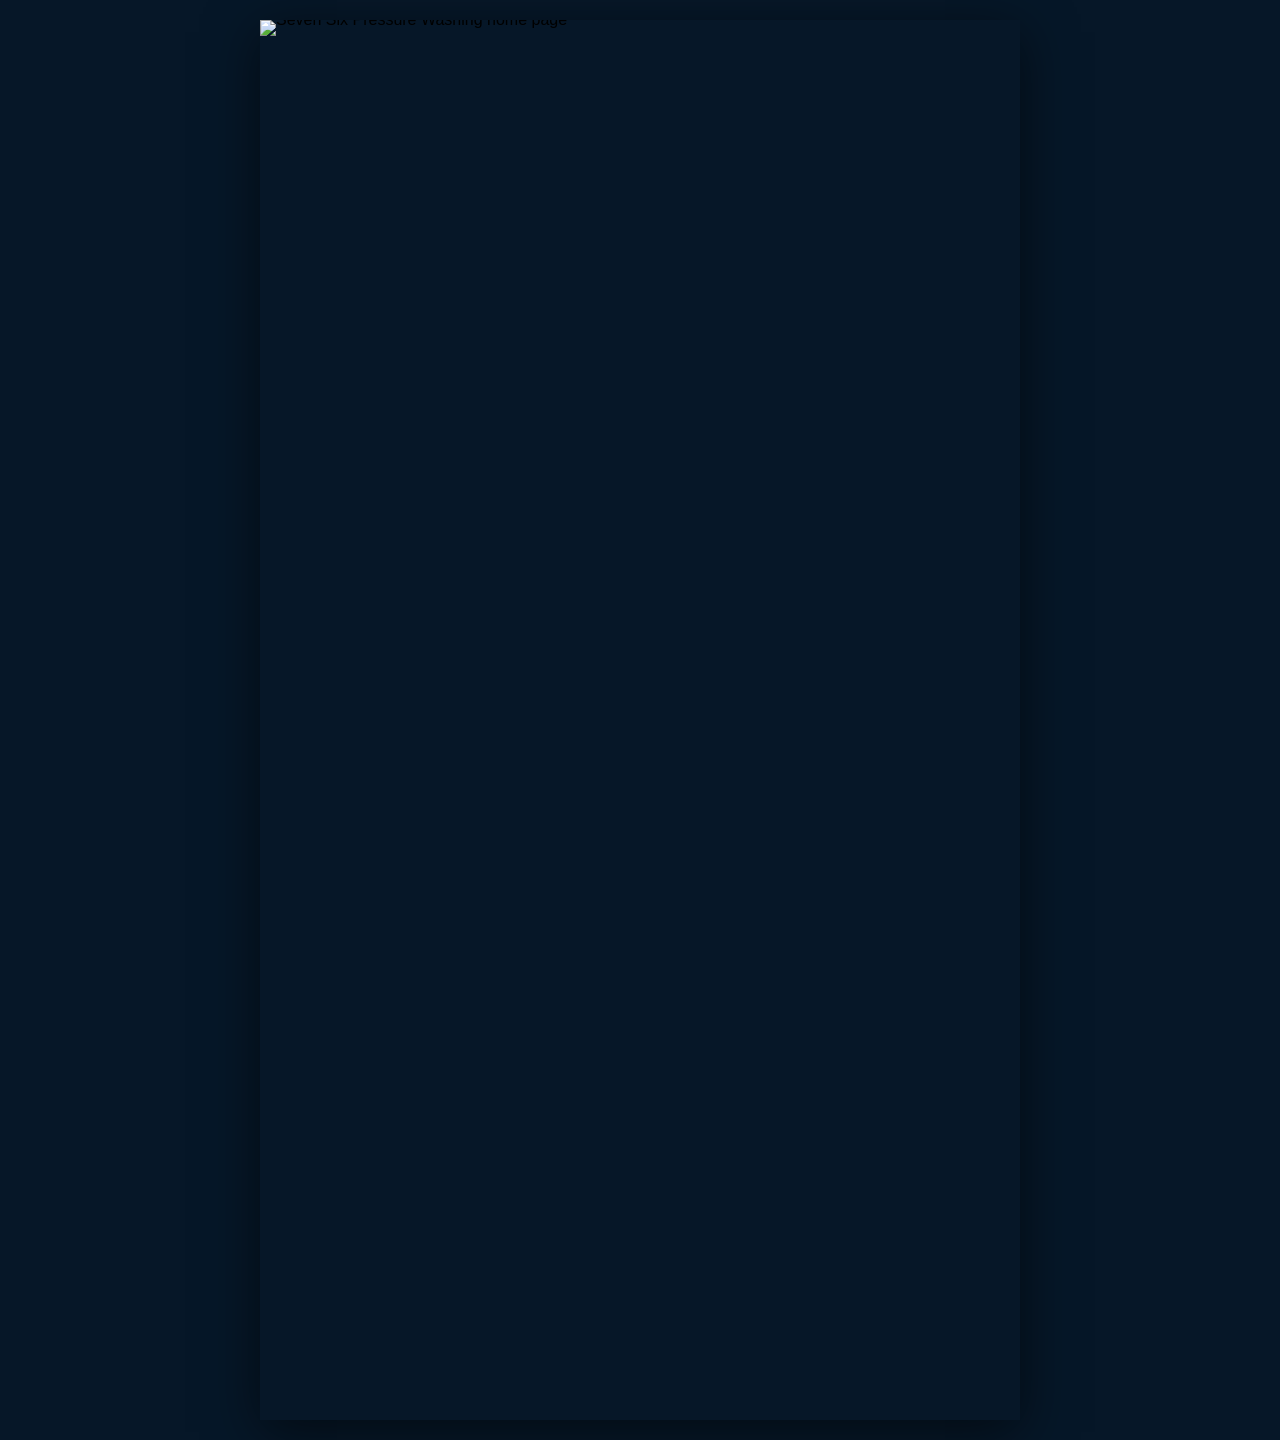
==== index.html @ 6db72140 "Fix home artwork loading on GitHub Pages" ====
<!doctype html><html lang="en"><head><meta charset="utf-8"><meta name="viewport" content="width=device-width,initial-scale=1"><title>Seven Six Pressure Washing LLC</title><link rel="stylesheet" href="styles.css"></head><body><main class="page-shell home-page"><img class="page-art" src="https://raw.githubusercontent.com/cm5wxjmcpv-bit/Seven-six/main/assets/home.webp" alt="Seven Six Pressure Washing home page"><a class="hotspot h-logo" href="index.html" aria-label="Home"></a><a class="hotspot h-home" href="index.html" aria-label="Home"></a><a class="hotspot h-gallery" href="gallery.html" aria-label="Gallery"></a><a class="hotspot h-quote" href="quote.html" aria-label="Get a Quote"></a><a class="hotspot h-phone" href="tel:+12766348064" aria-label="Call 276-634-8064"></a><a class="hotspot h-cta1" href="quote.html" aria-label="Get a Free Quote"></a><a class="hotspot h-cta2" href="quote.html" aria-label="Get a Free Quote"></a></main></body></html>
---- styles.css ----
*{box-sizing:border-box}html,body{margin:0;min-height:100%;background:#061728;font-family:Arial,Helvetica,sans-serif}.page-shell{position:relative;margin:0 auto;width:min(100vw,760px);line-height:0;overflow:hidden;background:#061728}.home-page{aspect-ratio:519/956}.gallery-page{aspect-ratio:494/956}.quote-page{aspect-ratio:505/956}.page-art{display:block;width:100%;height:100%;object-fit:fill}.hotspot{position:absolute;z-index:20;display:block}.h-logo{left:3%;top:0;width:35%;height:6%}.h-home{left:40%;top:0;width:10%;height:6%}.h-gallery{left:50%;top:0;width:10%;height:6%}.h-quote{left:59%;top:0;width:15%;height:6%}.h-phone{left:74%;top:0;width:24%;height:6%}.h-cta1{left:8%;top:31.8%;width:46%;height:4.9%}.h-cta2{left:24%;top:76.3%;width:54%;height:5.6%}.g-logo{left:2%;top:0;width:35%;height:6%}.g-home{left:39%;top:0;width:11%;height:6%}.g-gallery{left:50%;top:0;width:12%;height:6%}.g-quote{left:62%;top:0;width:15%;height:6%}.g-phone{left:77%;top:0;width:22%;height:6%}.q-logo{left:2%;top:0;width:35%;height:6%}.q-home{left:39%;top:0;width:10%;height:6%}.q-gallery{left:49%;top:0;width:12%;height:6%}.q-quote{left:61%;top:0;width:16%;height:6%}.q-phone{left:77%;top:0;width:22%;height:6%}.q-contact-phone{left:62%;top:31.4%;width:33%;height:4%}.q-email{left:59%;top:35.3%;width:39%;height:4%}.hours-cover{position:absolute;z-index:12;left:57.3%;top:43.6%;width:42.7%;height:11.8%;background:#07192d}.overlay-form{position:absolute;z-index:25;inset:0;line-height:1.2;pointer-events:none}.qf,.q-checks,.q-submit,.q-status{position:absolute;pointer-events:auto}.qf{border:1px solid rgba(7,25,45,.2);background:rgba(255,255,255,.96);color:#10243b;border-radius:2px;padding:0 2%;font-size:clamp(8px,2.1vw,14px);outline:none}.qf:focus{box-shadow:0 0 0 2px #d71920}.qf-name{left:4.2%;top:31.1%;width:49.4%;height:3.4%}.qf-phone{left:4.2%;top:35.0%;width:49.4%;height:3.4%}.qf-email{left:4.2%;top:38.9%;width:49.4%;height:3.4%}.qf-address{left:4.2%;top:42.9%;width:49.4%;height:3.4%}.qf-type{left:4.2%;top:48.7%;width:49.4%;height:3.7%;padding-right:1%}.qf-sqft{left:4.2%;top:52.9%;width:49.4%;height:3.4%}.q-checks{left:4.3%;top:58.4%;width:49%;height:8.9%;display:grid;grid-template-columns:1fr 1fr;grid-auto-rows:1fr;column-gap:2%;font-size:clamp(6px,1.45vw,10px);color:#0b2440;line-height:1.15}.q-checks label{display:flex;align-items:center;white-space:nowrap}.q-checks input{width:auto;margin:0 4px 0 0}.qf-details{left:4.2%;top:68.3%;width:49.4%;height:7.5%;padding-top:1.5%;resize:none}.q-submit{left:4.2%;top:77.0%;width:49.4%;height:4.2%;border:0;background:transparent;cursor:pointer}.q-status{left:4.2%;top:81.5%;width:49.4%;min-height:3%;background:#fff;color:#10243b;font-size:clamp(7px,1.6vw,11px);line-height:1.2;text-align:center;padding:1%;display:none}.q-status.show{display:block}.sr-only{position:absolute!important;width:1px!important;height:1px!important;padding:0!important;margin:-1px!important;overflow:hidden!important;clip:rect(0,0,0,0)!important;white-space:nowrap!important;border:0!important}@media(min-width:761px){body{padding:20px 0}.page-shell{box-shadow:0 12px 50px #0008}}
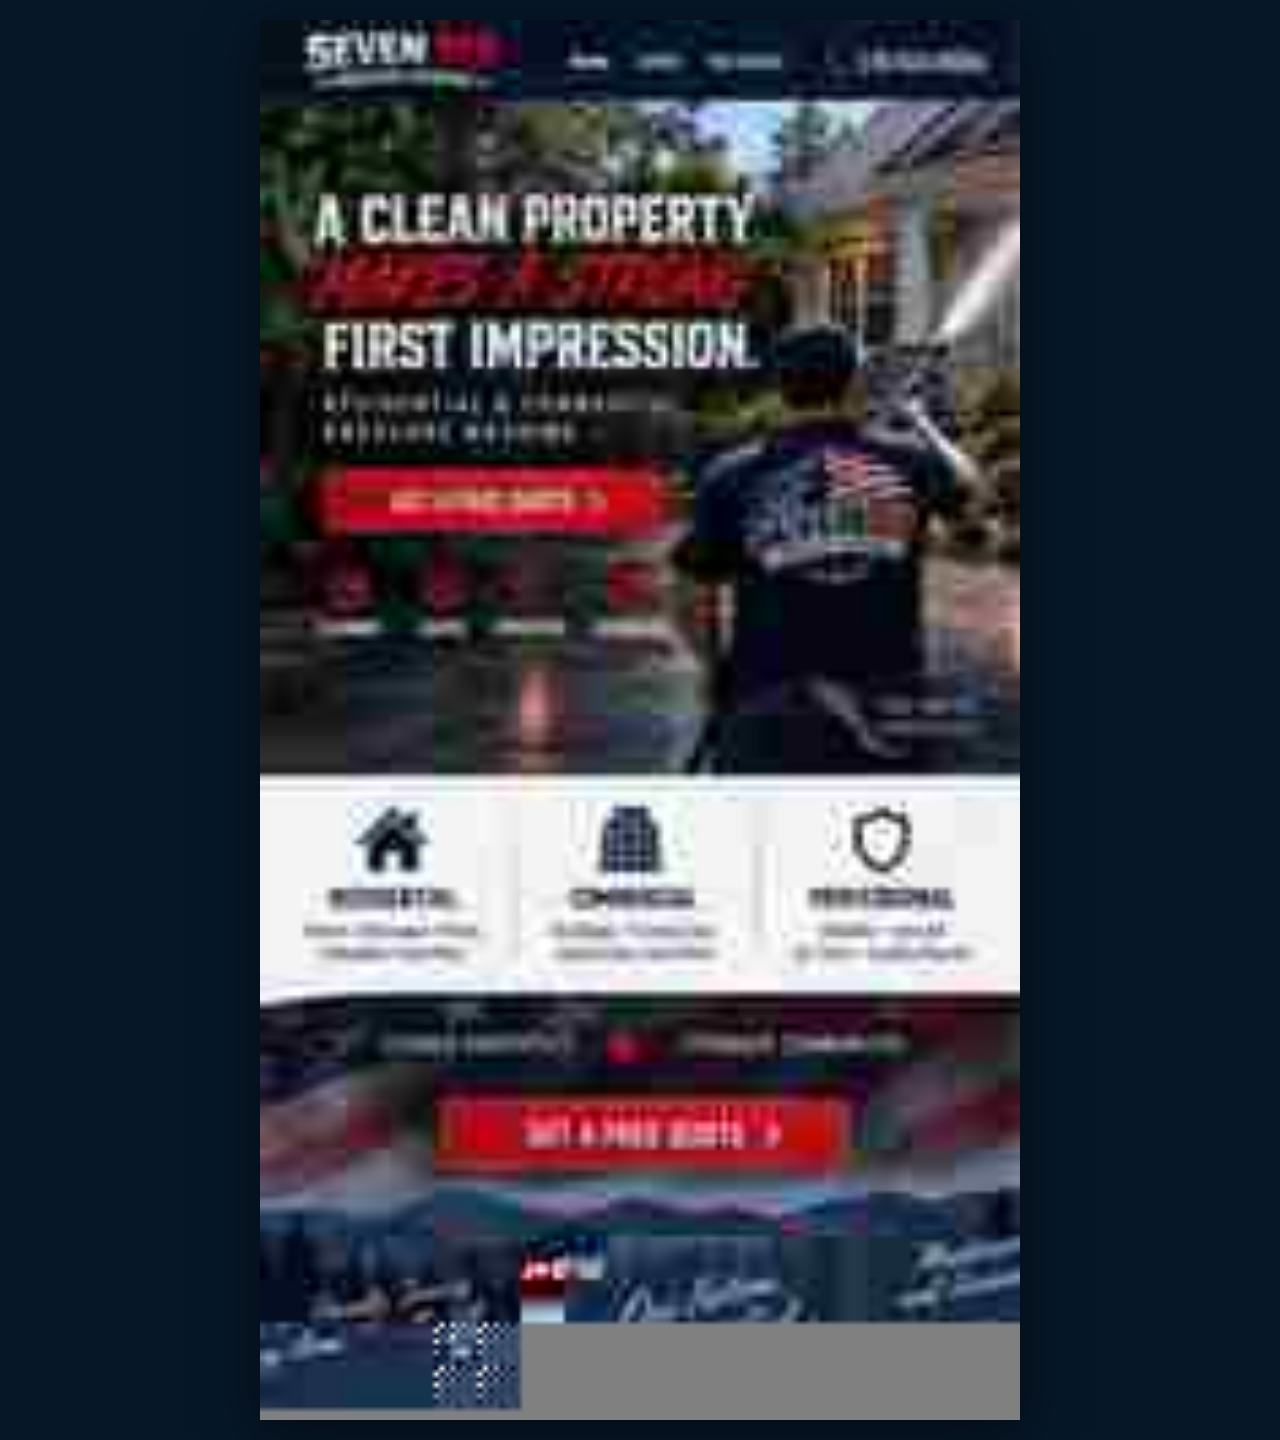
==== commit 352cc183: "Use valid home JPEG asset" ====
--- a/index.html
+++ b/index.html
@@ -1 +1 @@
-<!doctype html><html lang="en"><head><meta charset="utf-8"><meta name="viewport" content="width=device-width,initial-scale=1"><title>Seven Six Pressure Washing LLC</title><link rel="stylesheet" href="styles.css"></head><body><main class="page-shell home-page"><img class="page-art" src="https://raw.githubusercontent.com/cm5wxjmcpv-bit/Seven-six/main/assets/home.webp" alt="Seven Six Pressure Washing home page"><a class="hotspot h-logo" href="index.html" aria-label="Home"></a><a class="hotspot h-home" href="index.html" aria-label="Home"></a><a class="hotspot h-gallery" href="gallery.html" aria-label="Gallery"></a><a class="hotspot h-quote" href="quote.html" aria-label="Get a Quote"></a><a class="hotspot h-phone" href="tel:+12766348064" aria-label="Call 276-634-8064"></a><a class="hotspot h-cta1" href="quote.html" aria-label="Get a Free Quote"></a><a class="hotspot h-cta2" href="quote.html" aria-label="Get a Free Quote"></a></main></body></html>+<!doctype html><html lang="en"><head><meta charset="utf-8"><meta name="viewport" content="width=device-width,initial-scale=1"><title>Seven Six Pressure Washing LLC</title><link rel="stylesheet" href="styles.css"></head><body><main class="page-shell home-page"><img class="page-art" src="assets/home.jpg?v=2" alt="Seven Six Pressure Washing home page"><a class="hotspot h-logo" href="index.html" aria-label="Home"></a><a class="hotspot h-home" href="index.html" aria-label="Home"></a><a class="hotspot h-gallery" href="gallery.html" aria-label="Gallery"></a><a class="hotspot h-quote" href="quote.html" aria-label="Get a Quote"></a><a class="hotspot h-phone" href="tel:+12766348064" aria-label="Call 276-634-8064"></a><a class="hotspot h-cta1" href="quote.html" aria-label="Get a Free Quote"></a><a class="hotspot h-cta2" href="quote.html" aria-label="Get a Free Quote"></a></main></body></html>
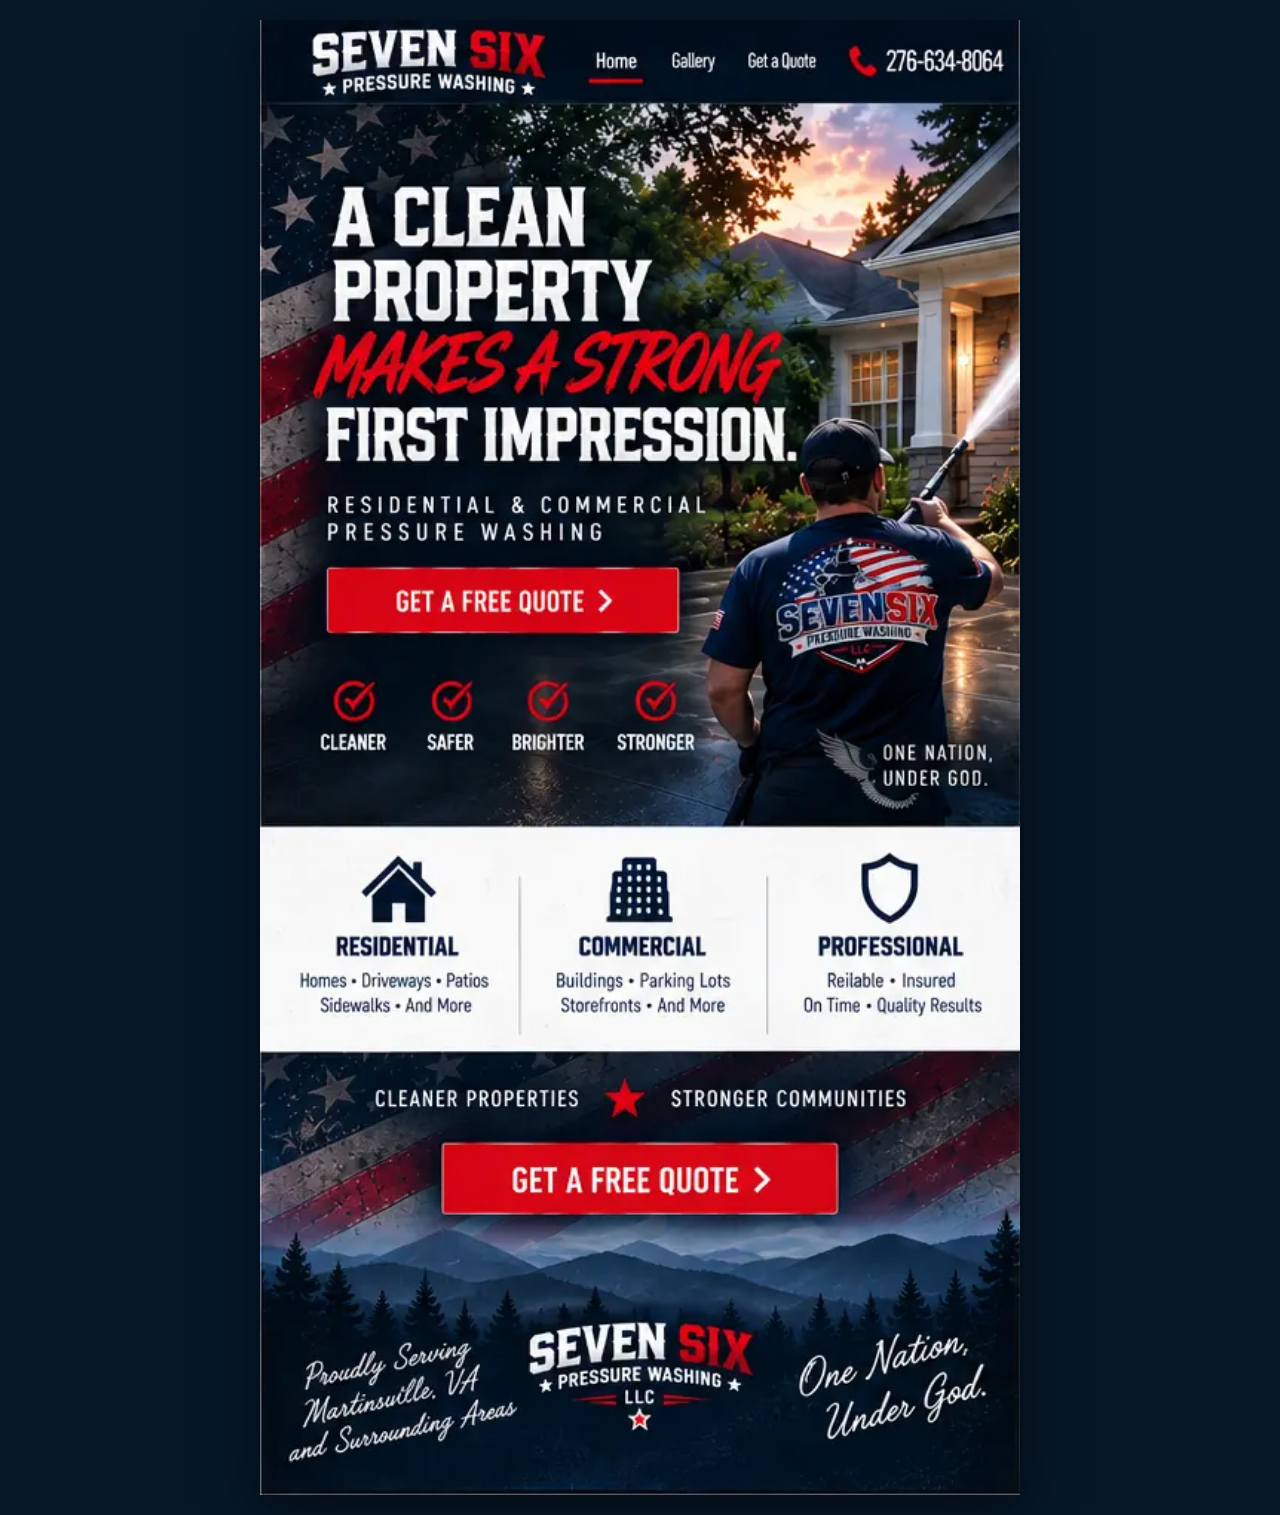
==== commit 2248c5e4: "Restore approved three-page artwork and interactive overlays" ====
--- a/index.html
+++ b/index.html
@@ -1 +1,23 @@
-<!doctype html><html lang="en"><head><meta charset="utf-8"><meta name="viewport" content="width=device-width,initial-scale=1"><title>Seven Six Pressure Washing LLC</title><link rel="stylesheet" href="styles.css"></head><body><main class="page-shell home-page"><img class="page-art" src="assets/home.jpg?v=2" alt="Seven Six Pressure Washing home page"><a class="hotspot h-logo" href="index.html" aria-label="Home"></a><a class="hotspot h-home" href="index.html" aria-label="Home"></a><a class="hotspot h-gallery" href="gallery.html" aria-label="Gallery"></a><a class="hotspot h-quote" href="quote.html" aria-label="Get a Quote"></a><a class="hotspot h-phone" href="tel:+12766348064" aria-label="Call 276-634-8064"></a><a class="hotspot h-cta1" href="quote.html" aria-label="Get a Free Quote"></a><a class="hotspot h-cta2" href="quote.html" aria-label="Get a Free Quote"></a></main></body></html>+<!doctype html>
+<html lang="en">
+  <head>
+    <meta charset="utf-8">
+    <meta name="viewport" content="width=device-width, initial-scale=1">
+    <meta name="description" content="Seven Six Pressure Washing LLC serves Martinsville, Virginia, and surrounding areas.">
+    <title>Seven Six Pressure Washing LLC</title>
+    <link rel="stylesheet" href="styles.css">
+  </head>
+  <body>
+    <main class="page-shell home-page">
+      <img class="page-art" src="assets/home.webp" width="512" height="994" alt="Seven Six Pressure Washing home page">
+
+      <a class="hotspot h-logo" href="index.html" aria-label="Seven Six Pressure Washing home"></a>
+      <a class="hotspot h-home" href="index.html" aria-label="Home" aria-current="page"></a>
+      <a class="hotspot h-gallery" href="gallery.html" aria-label="Gallery"></a>
+      <a class="hotspot h-quote" href="quote.html" aria-label="Get a Quote"></a>
+      <a class="hotspot h-phone" href="tel:+12766348064" aria-label="Call 276-634-8064"></a>
+      <a class="hotspot h-cta1" href="quote.html" aria-label="Get a Free Quote"></a>
+      <a class="hotspot h-cta2" href="quote.html" aria-label="Get a Free Quote"></a>
+    </main>
+  </body>
+</html>
--- a/styles.css
+++ b/styles.css
@@ -1 +1,302 @@
-*{box-sizing:border-box}html,body{margin:0;min-height:100%;background:#061728;font-family:Arial,Helvetica,sans-serif}.page-shell{position:relative;margin:0 auto;width:min(100vw,760px);line-height:0;overflow:hidden;background:#061728}.home-page{aspect-ratio:519/956}.gallery-page{aspect-ratio:494/956}.quote-page{aspect-ratio:505/956}.page-art{display:block;width:100%;height:100%;object-fit:fill}.hotspot{position:absolute;z-index:20;display:block}.h-logo{left:3%;top:0;width:35%;height:6%}.h-home{left:40%;top:0;width:10%;height:6%}.h-gallery{left:50%;top:0;width:10%;height:6%}.h-quote{left:59%;top:0;width:15%;height:6%}.h-phone{left:74%;top:0;width:24%;height:6%}.h-cta1{left:8%;top:31.8%;width:46%;height:4.9%}.h-cta2{left:24%;top:76.3%;width:54%;height:5.6%}.g-logo{left:2%;top:0;width:35%;height:6%}.g-home{left:39%;top:0;width:11%;height:6%}.g-gallery{left:50%;top:0;width:12%;height:6%}.g-quote{left:62%;top:0;width:15%;height:6%}.g-phone{left:77%;top:0;width:22%;height:6%}.q-logo{left:2%;top:0;width:35%;height:6%}.q-home{left:39%;top:0;width:10%;height:6%}.q-gallery{left:49%;top:0;width:12%;height:6%}.q-quote{left:61%;top:0;width:16%;height:6%}.q-phone{left:77%;top:0;width:22%;height:6%}.q-contact-phone{left:62%;top:31.4%;width:33%;height:4%}.q-email{left:59%;top:35.3%;width:39%;height:4%}.hours-cover{position:absolute;z-index:12;left:57.3%;top:43.6%;width:42.7%;height:11.8%;background:#07192d}.overlay-form{position:absolute;z-index:25;inset:0;line-height:1.2;pointer-events:none}.qf,.q-checks,.q-submit,.q-status{position:absolute;pointer-events:auto}.qf{border:1px solid rgba(7,25,45,.2);background:rgba(255,255,255,.96);color:#10243b;border-radius:2px;padding:0 2%;font-size:clamp(8px,2.1vw,14px);outline:none}.qf:focus{box-shadow:0 0 0 2px #d71920}.qf-name{left:4.2%;top:31.1%;width:49.4%;height:3.4%}.qf-phone{left:4.2%;top:35.0%;width:49.4%;height:3.4%}.qf-email{left:4.2%;top:38.9%;width:49.4%;height:3.4%}.qf-address{left:4.2%;top:42.9%;width:49.4%;height:3.4%}.qf-type{left:4.2%;top:48.7%;width:49.4%;height:3.7%;padding-right:1%}.qf-sqft{left:4.2%;top:52.9%;width:49.4%;height:3.4%}.q-checks{left:4.3%;top:58.4%;width:49%;height:8.9%;display:grid;grid-template-columns:1fr 1fr;grid-auto-rows:1fr;column-gap:2%;font-size:clamp(6px,1.45vw,10px);color:#0b2440;line-height:1.15}.q-checks label{display:flex;align-items:center;white-space:nowrap}.q-checks input{width:auto;margin:0 4px 0 0}.qf-details{left:4.2%;top:68.3%;width:49.4%;height:7.5%;padding-top:1.5%;resize:none}.q-submit{left:4.2%;top:77.0%;width:49.4%;height:4.2%;border:0;background:transparent;cursor:pointer}.q-status{left:4.2%;top:81.5%;width:49.4%;min-height:3%;background:#fff;color:#10243b;font-size:clamp(7px,1.6vw,11px);line-height:1.2;text-align:center;padding:1%;display:none}.q-status.show{display:block}.sr-only{position:absolute!important;width:1px!important;height:1px!important;padding:0!important;margin:-1px!important;overflow:hidden!important;clip:rect(0,0,0,0)!important;white-space:nowrap!important;border:0!important}@media(min-width:761px){body{padding:20px 0}.page-shell{box-shadow:0 12px 50px #0008}}+:root {
+  color-scheme: dark;
+  --navy: #061728;
+  --navy-deep: #00101f;
+  --red: #ed111d;
+}
+
+* {
+  box-sizing: border-box;
+}
+
+html,
+body {
+  margin: 0;
+  min-height: 100%;
+  background: var(--navy);
+  font-family: Arial, Helvetica, sans-serif;
+}
+
+.page-shell {
+  position: relative;
+  width: min(100vw, 760px);
+  margin: 0 auto;
+  overflow: hidden;
+  background: var(--navy);
+  line-height: 0;
+}
+
+.home-page {
+  aspect-ratio: 512 / 994;
+}
+
+.gallery-page {
+  aspect-ratio: 492 / 994;
+}
+
+.quote-page {
+  aspect-ratio: 511 / 994;
+}
+
+.page-art {
+  display: block;
+  width: 100%;
+  height: 100%;
+  object-fit: fill;
+}
+
+.hotspot {
+  position: absolute;
+  z-index: 30;
+  display: block;
+  border-radius: 3px;
+}
+
+.hotspot:focus-visible,
+.gallery-filter:focus-visible,
+.qf:focus-visible,
+.q-checks input:focus-visible,
+.q-submit:focus-visible {
+  outline: 3px solid #fff;
+  outline-offset: -3px;
+  box-shadow: 0 0 0 2px var(--red);
+}
+
+/* Home navigation and quote buttons */
+.h-logo { left: 3%; top: 0; width: 35%; height: 5.7%; }
+.h-home { left: 41.5%; top: 0; width: 10.5%; height: 5.7%; }
+.h-gallery { left: 52%; top: 0; width: 10%; height: 5.7%; }
+.h-quote { left: 62%; top: 0; width: 14%; height: 5.7%; }
+.h-phone { left: 76%; top: 0; width: 24%; height: 5.7%; }
+.h-cta1 { left: 8.9%; top: 37.1%; width: 46.2%; height: 4.5%; }
+.h-cta2 { left: 24.1%; top: 76.1%; width: 52%; height: 4.9%; }
+
+/* Gallery navigation */
+.g-logo { left: 2%; top: 0; width: 35%; height: 5.7%; }
+.g-home { left: 38.5%; top: 0; width: 10%; height: 5.7%; }
+.g-gallery { left: 48.5%; top: 0; width: 12%; height: 5.7%; }
+.g-quote { left: 60.5%; top: 0; width: 16%; height: 5.7%; }
+.g-phone { left: 76.5%; top: 0; width: 23.5%; height: 5.7%; }
+
+.gallery-filters {
+  position: absolute;
+  z-index: 25;
+  left: 6.15%;
+  top: 18.55%;
+  width: 87.65%;
+  height: 3.1%;
+  display: grid;
+  grid-template-columns: 14% 14.5% 15.5% 15.5% 20% 18%;
+  gap: 0.5%;
+  line-height: 1;
+}
+
+.gallery-filter {
+  min-width: 0;
+  padding: 0;
+  border: 1px solid rgba(154, 179, 203, 0.58);
+  border-radius: 2px;
+  background: #071a30;
+  color: #fff;
+  font: 700 clamp(7px, 1.55vw, 12px) / 1 "Arial Narrow", Arial, sans-serif;
+  cursor: pointer;
+}
+
+.gallery-filter.active {
+  border-color: #ff3340;
+  background: linear-gradient(#f3222c, #d90815);
+}
+
+.gallery-card {
+  position: absolute;
+  z-index: 20;
+  border-radius: 2px;
+  background: transparent;
+  pointer-events: none;
+  transition: background-color 160ms ease;
+}
+
+.gallery-card.dimmed {
+  background: rgba(0, 12, 25, 0.78);
+}
+
+.gc-1 { left: 2.4%; top: 22.7%; width: 46.4%; height: 14.6%; }
+.gc-2 { left: 51%; top: 22.7%; width: 46.5%; height: 14.6%; }
+.gc-3 { left: 2.4%; top: 38.2%; width: 46.4%; height: 14.2%; }
+.gc-4 { left: 51%; top: 38.2%; width: 46.5%; height: 14.2%; }
+.gc-5 { left: 2.4%; top: 53.2%; width: 46.4%; height: 14.2%; }
+.gc-6 { left: 51%; top: 53.2%; width: 46.5%; height: 14.2%; }
+.gc-7 { left: 2.4%; top: 68.5%; width: 46.4%; height: 14.3%; }
+.gc-8 { left: 51%; top: 68.5%; width: 46.5%; height: 14.3%; }
+
+/* Quote navigation and contact links */
+.q-logo { left: 2%; top: 0; width: 35%; height: 5.7%; }
+.q-home { left: 37%; top: 0; width: 10%; height: 5.7%; }
+.q-gallery { left: 46.5%; top: 0; width: 12%; height: 5.7%; }
+.q-quote { left: 57.5%; top: 0; width: 17%; height: 5.7%; }
+.q-phone { left: 74%; top: 0; width: 26%; height: 5.7%; }
+.q-contact-phone { left: 59%; top: 32.8%; width: 37%; height: 3.6%; }
+.q-email { left: 59%; top: 36.4%; width: 40%; height: 3.6%; }
+
+.hours-cover {
+  position: absolute;
+  z-index: 12;
+  left: 56.75%;
+  top: 45.35%;
+  width: 43.25%;
+  height: 9.8%;
+  background:
+    radial-gradient(circle at 14% 25%, rgba(34, 58, 80, 0.22), transparent 42%),
+    linear-gradient(180deg, #001529 0%, #000d1c 100%);
+}
+
+.overlay-form {
+  position: absolute;
+  z-index: 25;
+  inset: 0;
+  margin: 0;
+  border: 0;
+  line-height: 1.15;
+  pointer-events: none;
+}
+
+.qf,
+.q-checks,
+.q-submit,
+.q-status {
+  position: absolute;
+  pointer-events: auto;
+}
+
+.qf {
+  min-width: 0;
+  border: 1px solid rgba(7, 25, 45, 0.18);
+  border-radius: 2px;
+  background: rgba(255, 255, 255, 0.97);
+  color: #10243b;
+  font-size: clamp(8px, 2.05vw, 14px);
+  line-height: normal;
+  outline: none;
+  padding: 0 1.7%;
+}
+
+.qf:focus {
+  border-color: var(--red);
+  box-shadow: inset 0 0 0 1px var(--red);
+}
+
+.qf-name { left: 3.65%; top: 31.15%; width: 49.2%; height: 2.85%; }
+.qf-phone { left: 3.65%; top: 34.55%; width: 49.2%; height: 2.85%; }
+.qf-email { left: 3.65%; top: 37.95%; width: 49.2%; height: 2.85%; }
+.qf-address { left: 3.65%; top: 41.35%; width: 49.2%; height: 2.85%; }
+.qf-type { left: 3.65%; top: 46.55%; width: 49.2%; height: 2.95%; padding-right: 1%; }
+.qf-sqft { left: 3.65%; top: 50.05%; width: 49.2%; height: 2.85%; }
+
+.q-checks {
+  left: 3.75%;
+  top: 55.95%;
+  width: 49.1%;
+  height: 7.15%;
+  display: grid;
+  grid-template-columns: 1fr 1.2fr;
+  grid-template-rows: repeat(4, 1fr);
+  grid-auto-flow: column;
+  column-gap: 1.3%;
+  margin: 0;
+  padding: 0;
+  border: 0;
+  color: #0b2440;
+  font-size: clamp(6px, 1.55vw, 10.5px);
+  line-height: 1.05;
+}
+
+.q-checks label {
+  display: flex;
+  align-items: center;
+  min-width: 0;
+  white-space: nowrap;
+}
+
+.q-checks input {
+  width: clamp(8px, 2.1vw, 14px);
+  height: clamp(8px, 2.1vw, 14px);
+  margin: 0 4px 0 0;
+  accent-color: var(--red);
+}
+
+.qf-details {
+  left: 3.65%;
+  top: 64.6%;
+  width: 49.2%;
+  height: 6.6%;
+  padding-top: 1.3%;
+  resize: none;
+}
+
+.qf-contact { left: 3.65%; top: 73.6%; width: 24.7%; height: 2.85%; padding-right: 0.5%; }
+.qf-time { left: 30.2%; top: 73.6%; width: 22.65%; height: 2.85%; padding-right: 0.5%; }
+
+.q-submit {
+  left: 3.65%;
+  top: 77.55%;
+  width: 49.2%;
+  height: 3.5%;
+  border: 0;
+  border-radius: 2px;
+  background: transparent;
+  cursor: pointer;
+}
+
+.q-submit:hover,
+.q-submit:focus-visible {
+  background: rgba(255, 255, 255, 0.08);
+}
+
+.q-status {
+  left: 3.65%;
+  top: 81.25%;
+  width: 49.2%;
+  min-height: 3.4%;
+  display: none;
+  padding: 0.7%;
+  border-radius: 2px;
+  background: #fff;
+  color: #10243b;
+  font-size: clamp(7px, 1.55vw, 11px);
+  line-height: 1.2;
+  text-align: center;
+}
+
+.q-status.show {
+  display: flex;
+  align-items: center;
+  justify-content: center;
+}
+
+.sr-only {
+  position: absolute !important;
+  width: 1px !important;
+  height: 1px !important;
+  padding: 0 !important;
+  margin: -1px !important;
+  overflow: hidden !important;
+  clip: rect(0, 0, 0, 0) !important;
+  white-space: nowrap !important;
+  border: 0 !important;
+}
+
+@media (min-width: 761px) {
+  body {
+    padding: 20px 0;
+  }
+
+  .page-shell {
+    box-shadow: 0 12px 50px rgba(0, 0, 0, 0.55);
+  }
+}
+
+@media (prefers-reduced-motion: reduce) {
+  .gallery-card {
+    transition: none;
+  }
+}
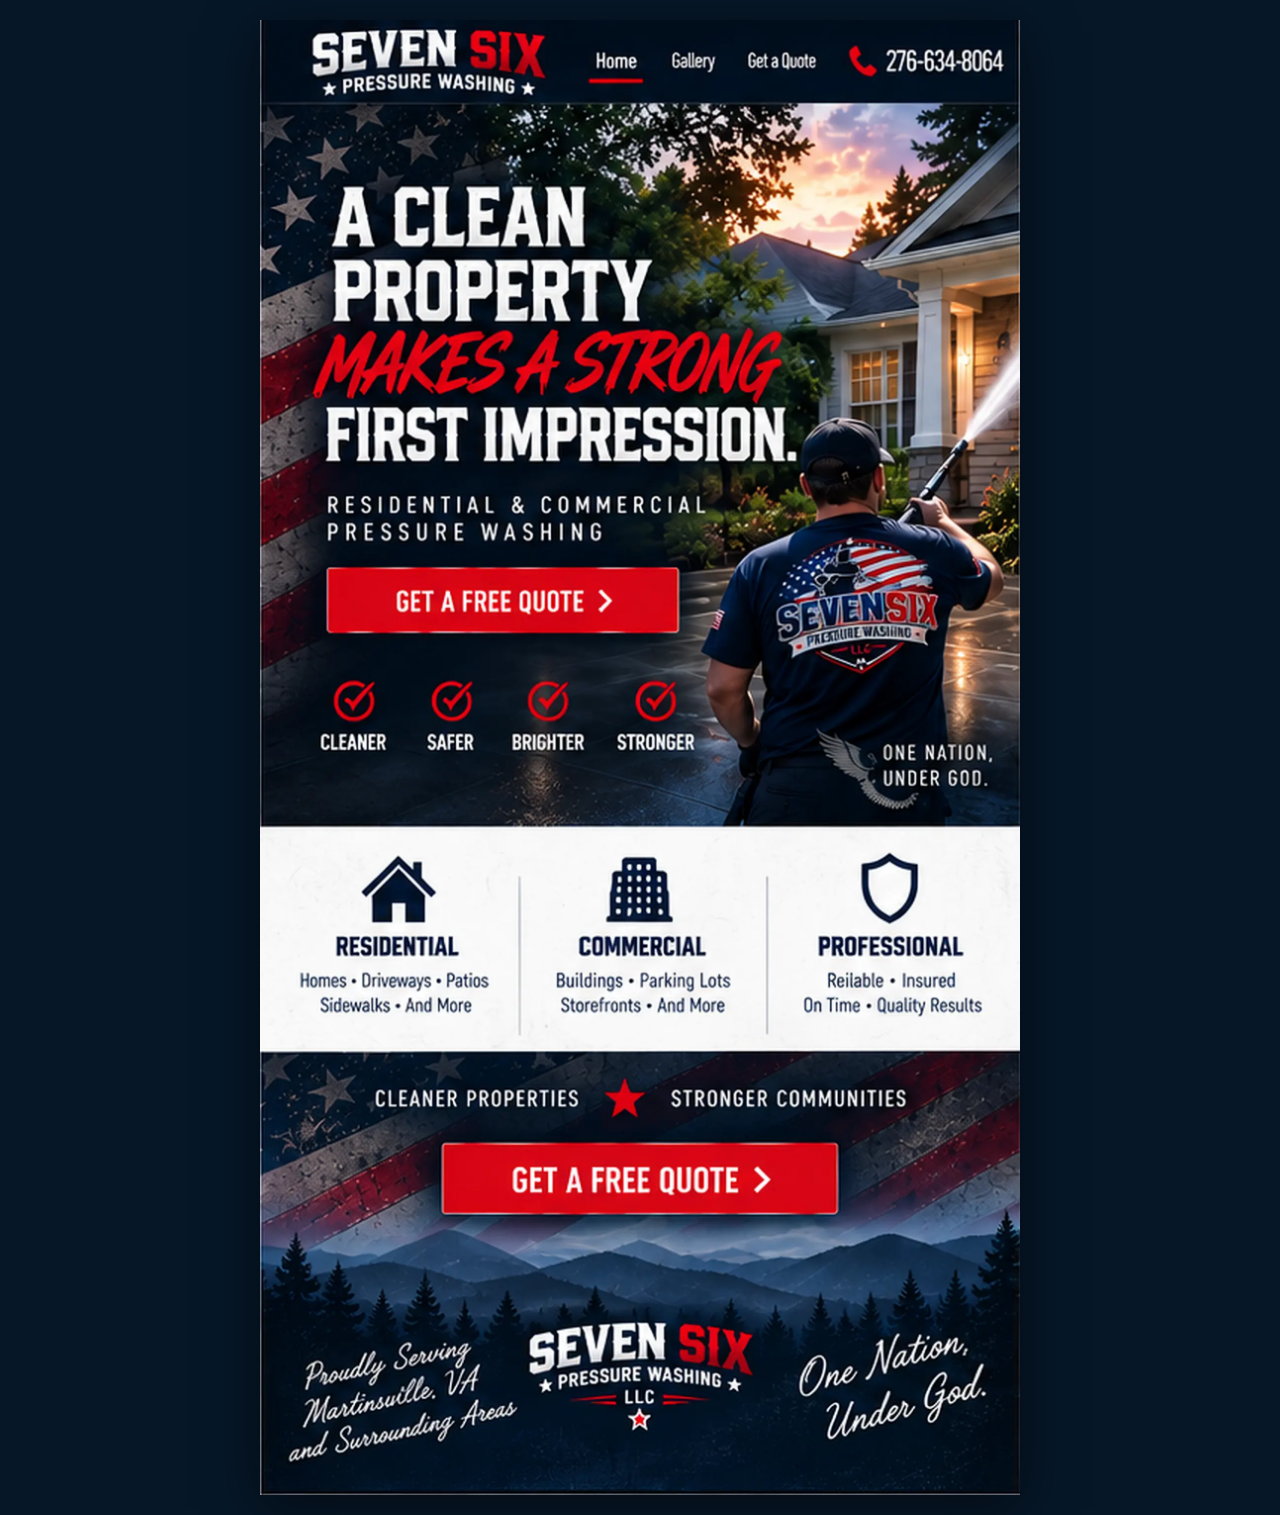
==== commit 134d10c7: "Sharpen page artwork without changing layout" ====
--- a/index.html
+++ b/index.html
@@ -5,11 +5,11 @@
     <meta name="viewport" content="width=device-width, initial-scale=1">
     <meta name="description" content="Seven Six Pressure Washing LLC serves Martinsville, Virginia, and surrounding areas.">
     <title>Seven Six Pressure Washing LLC</title>
-    <link rel="stylesheet" href="styles.css">
+    <link rel="stylesheet" href="styles.css?v=20260911c">
   </head>
   <body>
     <main class="page-shell home-page">
-      <img class="page-art" src="assets/home.webp" width="512" height="994" alt="Seven Six Pressure Washing home page">
+      <img class="page-art" src="assets/home.webp?v=20260911c" width="512" height="994" alt="Seven Six Pressure Washing home page">
 
       <a class="hotspot h-logo" href="index.html" aria-label="Seven Six Pressure Washing home"></a>
       <a class="hotspot h-home" href="index.html" aria-label="Home" aria-current="page"></a>
--- a/styles.css
+++ b/styles.css
@@ -56,6 +56,7 @@
 .gallery-filter:focus-visible,
 .qf:focus-visible,
 .q-checks input:focus-visible,
+.photo-input:focus-visible + .photo-button,
 .q-submit:focus-visible {
   outline: 3px solid #fff;
   outline-offset: -3px;
@@ -162,6 +163,7 @@
 
 .qf,
 .q-checks,
+.photo-upload,
 .q-submit,
 .q-status {
   position: absolute;
@@ -200,13 +202,13 @@
   display: grid;
   grid-template-columns: 1fr 1.2fr;
   grid-template-rows: repeat(4, 1fr);
-  grid-auto-flow: column;
   column-gap: 1.3%;
   margin: 0;
-  padding: 0;
+  padding: 0.15% 0.1%;
   border: 0;
+  background: rgba(255, 255, 255, 0.98);
   color: #0b2440;
-  font-size: clamp(6px, 1.55vw, 10.5px);
+  font-size: clamp(7px, 1.7vw, 12px);
   line-height: 1.05;
 }
 
@@ -228,9 +230,86 @@
   left: 3.65%;
   top: 64.6%;
   width: 49.2%;
-  height: 6.6%;
+  height: 3.45%;
   padding-top: 1.3%;
   resize: none;
+}
+
+.photo-upload {
+  left: 3.65%;
+  top: 68.35%;
+  width: 49.2%;
+  height: 3.1%;
+  display: grid;
+  grid-template-columns: minmax(0, 1fr) 34%;
+  grid-template-rows: auto auto;
+  column-gap: 2%;
+  align-content: center;
+  padding: 0.25% 0.3% 0.2% 0.7%;
+  border: 1px solid rgba(7, 25, 45, 0.18);
+  border-radius: 2px;
+  background: rgba(247, 249, 251, 0.98);
+  color: #10243b;
+  text-align: left;
+}
+
+.photo-title {
+  grid-column: 1;
+  grid-row: 1;
+  align-self: end;
+  font: 800 clamp(7px, 1.7vw, 12px) / 1 "Arial Narrow", Arial, sans-serif;
+  letter-spacing: 0.04em;
+}
+
+.photo-title span {
+  color: #667484;
+  font-size: 0.82em;
+}
+
+.photo-input {
+  position: absolute;
+  width: 1px;
+  height: 1px;
+  overflow: hidden;
+  clip: rect(0, 0, 0, 0);
+  white-space: nowrap;
+}
+
+.photo-button {
+  grid-column: 2;
+  grid-row: 1 / 3;
+  display: flex;
+  align-items: center;
+  justify-content: center;
+  min-height: 0;
+  border: 1px solid #ff4650;
+  border-radius: 3px;
+  background: linear-gradient(#f5222e, #d90815);
+  color: #fff;
+  font: 800 clamp(7px, 1.65vw, 12px) / 1 Arial, sans-serif;
+  cursor: pointer;
+}
+
+.photo-button:hover {
+  background: #ff2935;
+}
+
+.photo-selection {
+  grid-column: 1;
+  grid-row: 2;
+  align-self: start;
+  min-height: 1em;
+  overflow: hidden;
+  color: #667484;
+  font-size: clamp(6px, 1.35vw, 10px);
+  line-height: 1.1;
+  text-overflow: ellipsis;
+  white-space: nowrap;
+}
+
+.photo-selection.error {
+  color: #c50d18;
+  font-weight: 700;
 }
 
 .qf-contact { left: 3.65%; top: 73.6%; width: 24.7%; height: 2.85%; padding-right: 0.5%; }
@@ -285,6 +364,15 @@
   border: 0 !important;
 }
 
+.honeypot {
+  position: absolute !important;
+  left: -9999px !important;
+  width: 1px !important;
+  height: 1px !important;
+  opacity: 0 !important;
+  pointer-events: none !important;
+}
+
 @media (min-width: 761px) {
   body {
     padding: 20px 0;
